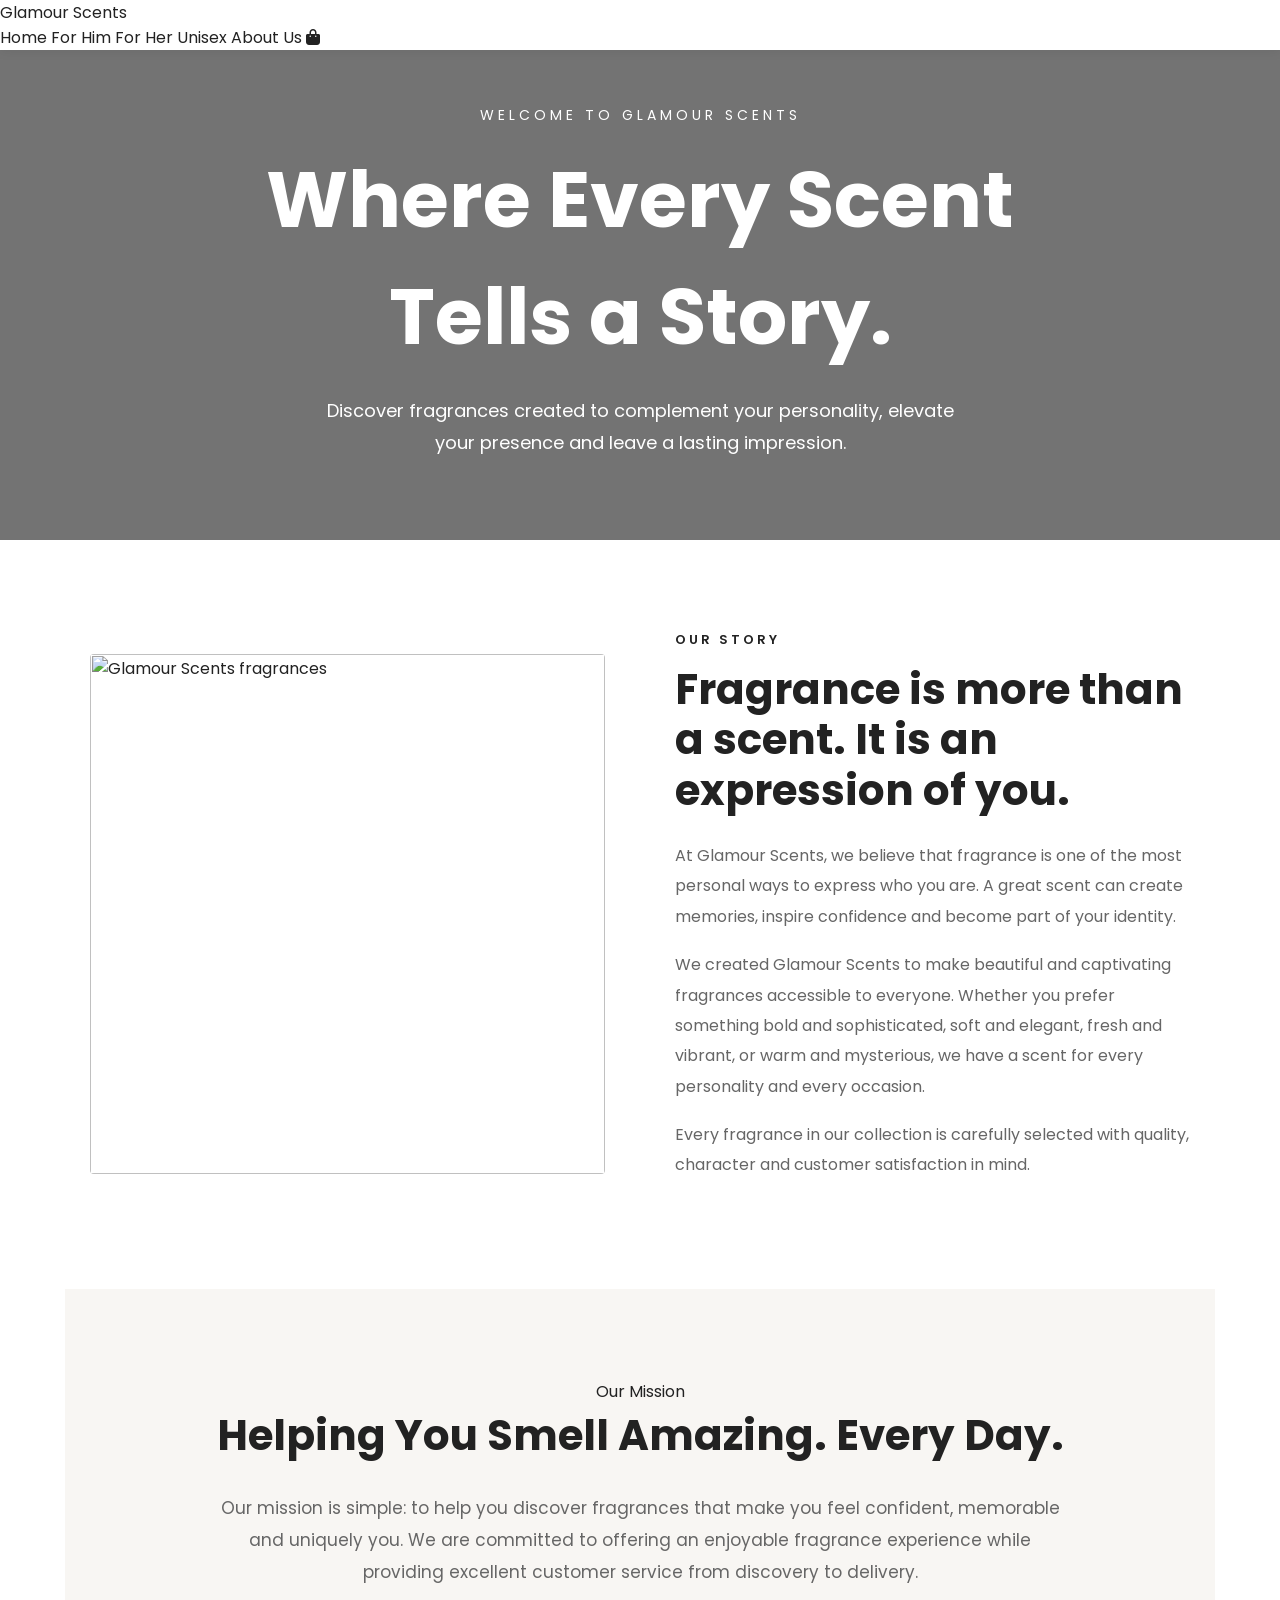
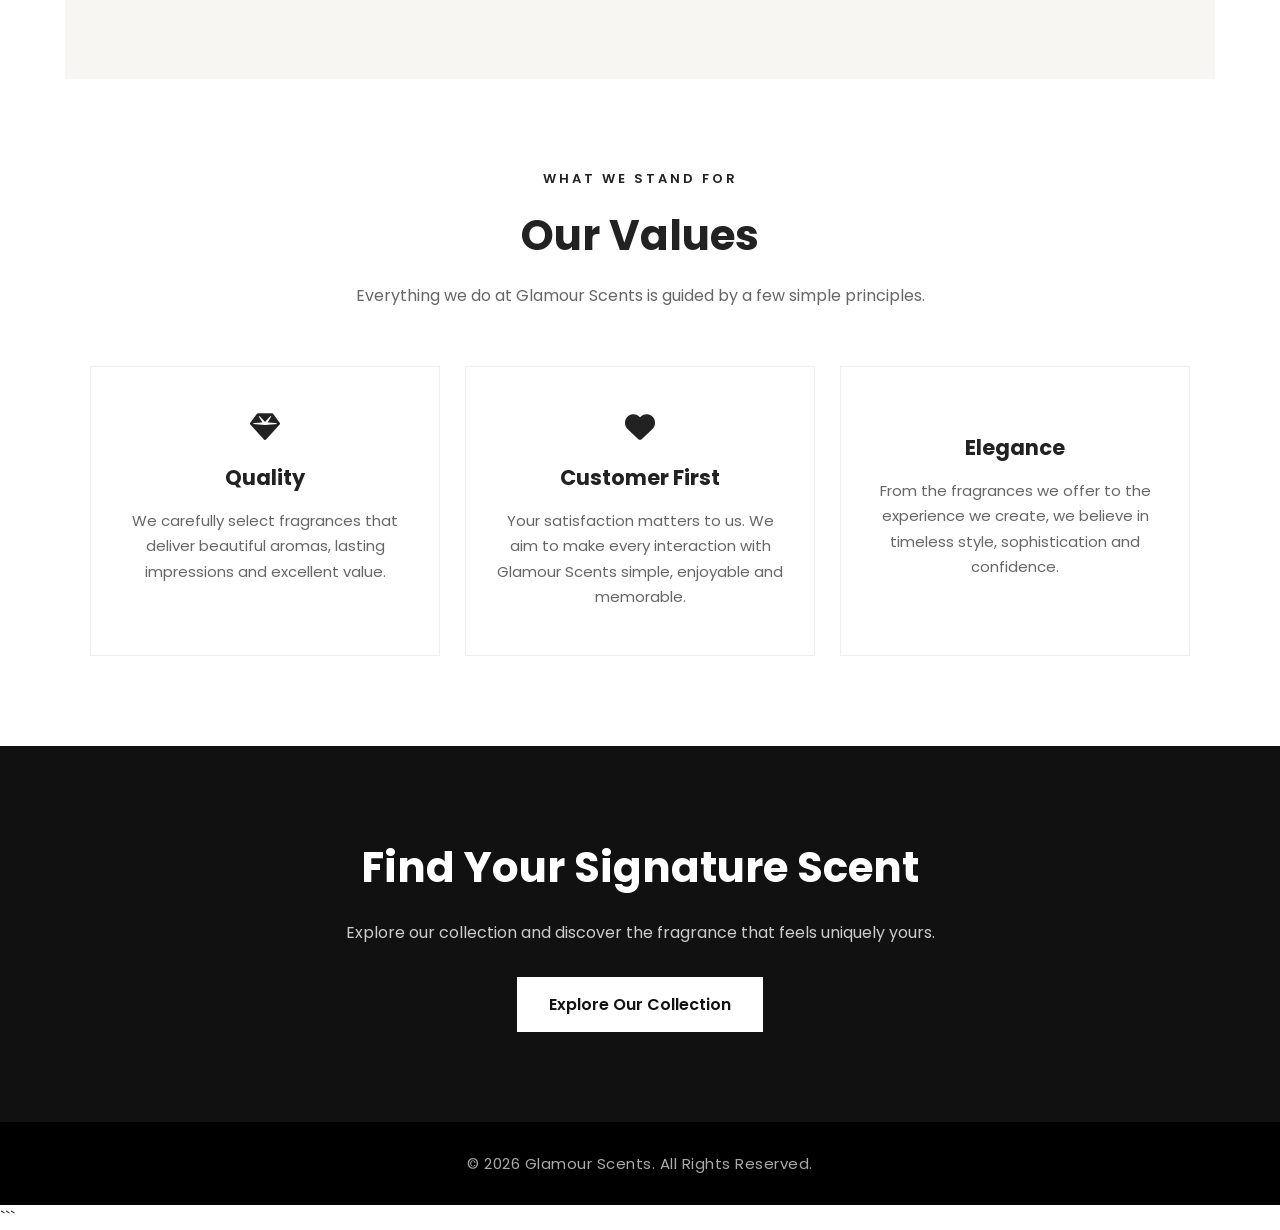
==== about.html @ bcd6d58b "about" ====
```html
<!DOCTYPE html>
<html lang="en">
<head>
    <meta charset="UTF-8">
    <meta name="viewport" content="width=device-width, initial-scale=1.0">

    <title>About Us | Glamour Scents</title>

    <meta name="description"
          content="Discover Glamour Scents — your destination for exquisite fragrances crafted to express confidence, elegance and individuality.">

    <link rel="stylesheet" href="css/style.css">

    <!-- Font Awesome -->
    <link rel="stylesheet"
          href="https://cdnjs.cloudflare.com/ajax/libs/font-awesome/6.5.2/css/all.min.css">

    <style>
        /* ==============================
           ABOUT PAGE
        ============================== */

        .about-page {
            background: #fff;
            color: #222;
        }

        /* Hero */
        .about-hero {
            min-height: 55vh;
            display: flex;
            align-items: center;
            justify-content: center;
            text-align: center;
            padding: 80px 20px;
            background:
                linear-gradient(rgba(0,0,0,.55), rgba(0,0,0,.55)),
                url("images/about-hero.jpg") center/cover no-repeat;
        }

        .about-hero-content {
            max-width: 800px;
            color: #fff;
        }

        .about-hero-content span {
            display: block;
            font-size: 14px;
            letter-spacing: 4px;
            text-transform: uppercase;
            margin-bottom: 15px;
        }

        .about-hero-content h1 {
            font-size: clamp(42px, 7vw, 78px);
            margin: 0 0 20px;
            font-weight: 700;
        }

        .about-hero-content p {
            font-size: 18px;
            line-height: 1.8;
            margin: 0 auto;
            max-width: 650px;
        }

        /* Main content */
        .about-section {
            max-width: 1150px;
            margin: auto;
            padding: 90px 25px;
        }

        .about-grid {
            display: grid;
            grid-template-columns: 1fr 1fr;
            gap: 70px;
            align-items: center;
        }

        .about-image img {
            width: 100%;
            height: 520px;
            object-fit: cover;
            border-radius: 4px;
            display: block;
        }

        .about-content .small-title {
            display: block;
            font-size: 13px;
            letter-spacing: 3px;
            text-transform: uppercase;
            margin-bottom: 15px;
            font-weight: 600;
        }

        .about-content h2 {
            font-size: 42px;
            line-height: 1.2;
            margin: 0 0 25px;
        }

        .about-content p {
            font-size: 16px;
            line-height: 1.9;
            color: #666;
            margin-bottom: 18px;
        }

        /* Mission */
        .mission-section {
            background: #f8f6f3;
            text-align: center;
        }

        .mission-inner {
            max-width: 850px;
            margin: auto;
        }

        .mission-inner h2 {
            font-size: 42px;
            margin-bottom: 25px;
        }

        .mission-inner p {
            color: #666;
            font-size: 17px;
            line-height: 1.9;
        }

        /* Values */
        .values-section {
            padding: 90px 25px;
            max-width: 1150px;
            margin: auto;
        }

        .section-heading {
            text-align: center;
            max-width: 700px;
            margin: 0 auto 55px;
        }

        .section-heading span {
            font-size: 13px;
            letter-spacing: 3px;
            text-transform: uppercase;
            font-weight: 600;
        }

        .section-heading h2 {
            font-size: 42px;
            margin: 15px 0;
        }

        .section-heading p {
            color: #666;
            line-height: 1.8;
        }

        .values-grid {
            display: grid;
            grid-template-columns: repeat(3, 1fr);
            gap: 25px;
        }

        .value-card {
            text-align: center;
            padding: 45px 25px;
            border: 1px solid #eee;
            transition: .3s ease;
            background: #fff;
        }

        .value-card:hover {
            transform: translateY(-7px);
            box-shadow: 0 15px 40px rgba(0,0,0,.08);
        }

        .value-card i {
            font-size: 30px;
            margin-bottom: 20px;
        }

        .value-card h3 {
            font-size: 21px;
            margin-bottom: 15px;
        }

        .value-card p {
            color: #666;
            line-height: 1.7;
            font-size: 15px;
        }

        /* CTA */
        .about-cta {
            background: #111;
            color: #fff;
            text-align: center;
            padding: 90px 25px;
        }

        .about-cta h2 {
            font-size: 42px;
            margin-bottom: 20px;
        }

        .about-cta p {
            max-width: 650px;
            margin: 0 auto 30px;
            line-height: 1.8;
            color: #ccc;
        }

        .about-btn {
            display: inline-block;
            padding: 15px 32px;
            background: #fff;
            color: #111;
            text-decoration: none;
            font-weight: 600;
            transition: .3s ease;
        }

        .about-btn:hover {
            background: #ddd;
        }

        /* Responsive */
        @media (max-width: 800px) {

            .about-grid {
                grid-template-columns: 1fr;
                gap: 40px;
            }

            .about-image img {
                height: 400px;
            }

            .values-grid {
                grid-template-columns: 1fr;
            }

            .about-content h2,
            .mission-inner h2,
            .section-heading h2,
            .about-cta h2 {
                font-size: 32px;
            }

            .about-section,
            .values-section {
                padding: 65px 20px;
            }

            .about-hero {
                min-height: 50vh;
            }
        }
    </style>
</head>

<body class="about-page">

    <!-- ==============================
         HEADER
    ============================== -->

    <header class="header">

        <!-- Use your existing website header here -->

        <div class="logo">
            <a href="index.html">Glamour Scents</a>
        </div>

        <nav class="navbar">
            <a href="index.html">Home</a>
            <a href="products.html?category=men">For Him</a>
            <a href="products.html?category=women">For Her</a>
            <a href="products.html?category=unisex">Unisex</a>
            <a href="about.html" class="active">About Us</a>
            <a href="cart.html">
                <i class="fa-solid fa-bag-shopping"></i>
            </a>
        </nav>

    </header>


    <!-- ==============================
         HERO
    ============================== -->

    <section class="about-hero">

        <div class="about-hero-content">

            <span>Welcome to Glamour Scents</span>

            <h1>Where Every Scent Tells a Story.</h1>

            <p>
                Discover fragrances created to complement your personality,
                elevate your presence and leave a lasting impression.
            </p>

        </div>

    </section>


    <!-- ==============================
         OUR STORY
    ============================== -->

    <section class="about-section">

        <div class="about-grid">

            <div class="about-image">
                <img src="images/about.jpg"
                     alt="Glamour Scents fragrances">
            </div>

            <div class="about-content">

                <span class="small-title">Our Story</span>

                <h2>
                    Fragrance is more than a scent.
                    It is an expression of you.
                </h2>

                <p>
                    At Glamour Scents, we believe that fragrance is one of
                    the most personal ways to express who you are.
                    A great scent can create memories, inspire confidence
                    and become part of your identity.
                </p>

                <p>
                    We created Glamour Scents to make beautiful and
                    captivating fragrances accessible to everyone.
                    Whether you prefer something bold and sophisticated,
                    soft and elegant, fresh and vibrant, or warm and
                    mysterious, we have a scent for every personality
                    and every occasion.
                </p>

                <p>
                    Every fragrance in our collection is carefully selected
                    with quality, character and customer satisfaction in mind.
                </p>

            </div>

        </div>

    </section>


    <!-- ==============================
         MISSION
    ============================== -->

    <section class="about-section mission-section">

        <div class="mission-inner">

            <span class="small-title">Our Mission</span>

            <h2>Helping You Smell Amazing. Every Day.</h2>

            <p>
                Our mission is simple: to help you discover fragrances
                that make you feel confident, memorable and uniquely you.
                We are committed to offering an enjoyable fragrance
                experience while providing excellent customer service
                from discovery to delivery.
            </p>

        </div>

    </section>


    <!-- ==============================
         OUR VALUES
    ============================== -->

    <section class="values-section">

        <div class="section-heading">

            <span>What We Stand For</span>

            <h2>Our Values</h2>

            <p>
                Everything we do at Glamour Scents is guided by a few
                simple principles.
            </p>

        </div>


        <div class="values-grid">

            <div class="value-card">

                <i class="fa-solid fa-gem"></i>

                <h3>Quality</h3>

                <p>
                    We carefully select fragrances that deliver
                    beautiful aromas, lasting impressions and
                    excellent value.
                </p>

            </div>


            <div class="value-card">

                <i class="fa-solid fa-heart"></i>

                <h3>Customer First</h3>

                <p>
                    Your satisfaction matters to us. We aim to make
                    every interaction with Glamour Scents simple,
                    enjoyable and memorable.
                </p>

            </div>


            <div class="value-card">

                <i class="fa-solid fa-sparkles"></i>

                <h3>Elegance</h3>

                <p>
                    From the fragrances we offer to the experience
                    we create, we believe in timeless style,
                    sophistication and confidence.
                </p>

            </div>

        </div>

    </section>


    <!-- ==============================
         CALL TO ACTION
    ============================== -->

    <section class="about-cta">

        <h2>Find Your Signature Scent</h2>

        <p>
            Explore our collection and discover the fragrance
            that feels uniquely yours.
        </p>

        <a href="products.html" class="about-btn">
            Explore Our Collection
        </a>

    </section>


    <!-- ==============================
         FOOTER
    ============================== -->

    <footer class="footer">

        <p>
            &copy; 2026 Glamour Scents. All Rights Reserved.
        </p>

    </footer>


</body>
</html>
```
---- css/style.css ----
/*=========================================
GLAMOUR SCENTS
STYLE.CSS (PART 2A)
==========================================*/

/* Google Fonts */
@import url('https://fonts.googleapis.com/css2?family=Cormorant+Garamond:wght@400;500;600;700&family=Poppins:wght@300;400;500;600&display=swap');

/*=========================
RESET
=========================*/

*{
    margin:0;
    padding:0;
    box-sizing:border-box;
}

html{
    scroll-behavior:smooth;
}

body{
    font-family:'Poppins',sans-serif;
    background:#ffffff;
    color:#e9d840;
    overflow-x:hidden;
}

img{
    width:100%;
    display:block;
}

a{
    text-decoration:none;
    color:inherit;
}

ul{
    list-style:none;
}

/*=========================
VARIABLES
=========================*/

:root{

    --gold:#c8a046;
    --dark:#111111;
    --light:#ffffff;
    --gray:#f7f7f7;
    --text:#363636;

    --shadow:0 10px 35px rgba(0,0,0,.12);

    --radius:16px;

    --transition:.35s ease;

}

/*=========================
HEADER
=========================*/

header{

    position:fixed;

    top:0;
    left:0;
    width:100%;

    z-index:999;

    background:white;

    box-shadow:0 3px 10px rgba(0,0,0,.05);

}

.logo-area{

    max-width:1200px;

    margin:auto;

    height:75px;

    display:flex;

    align-items:center;

    justify-content:space-between;

    padding:0 25px;

}

h2 a {
  text-decoration: none;
  color: inherit;
}

/*=========================
LOGO
=========================*/

.logo-area h2{

    font-family:'Cormorant Garamond',serif;

    font-size:34px;

    letter-spacing:1px;

}

.black{

    color:#111;

}

.gold{

    color:var(--gold);

}

/*=========================
MENU BUTTON
=========================*/

.menu-btn{

    font-size:28px;

    cursor:pointer;

    transition:.3s;

}

.menu-btn:hover{

    color:var(--gold);

    transform:rotate(90deg);

}

/*=========================
CART ICON
=========================*/

.cart{

    position:relative;

    font-size:25px;

    color:#111;

    transition:.3s;

}

.cart:hover{

    color:var(--gold);

}

#cartCount{

    position:absolute;

    top:-8px;

    right:-10px;

    width:22px;

    height:22px;

    background:crimson;

    color:white;

    border-radius:50%;

    display:flex;

    align-items:center;

    justify-content:center;

    font-size:11px;

    font-weight:600;

}

/*=========================
SIDEBAR
=========================*/

.sidebar{

    position:fixed;

    left:-300px;

    top:0;

    width:280px;

    height:100vh;

    background:#111;

    color:white;

    transition:.4s;

    z-index:1200;

    padding:30px;

    overflow-y:auto;

}

.sidebar.active{

    left:0;

}

/*=========================
CLOSE BUTTON
=========================*/

.close{

    text-align:right;

    margin-bottom:40px;

}

.close i{

    font-size:28px;

    cursor:pointer;

    transition:.3s;

}

.close i:hover{

    color:var(--gold);

}

/*=========================
MENU LINKS
=========================*/

.sidebar ul li{

    margin-bottom:18px;

}

.sidebar ul li a{

    display:block;

    padding:14px 0;

    border-bottom:1px solid rgba(255,255,255,.1);

    font-size:18px;

    transition:.3s;

}

.sidebar ul li a:hover{

    color:var(--gold);

    padding-left:10px;

}

/*=========================
OVERLAY
=========================*/

.overlay{

    position:fixed;

    inset:0;

    background:rgba(0,0,0,.5);

    visibility:hidden;

    opacity:0;

    transition:.3s;

    z-index:1100;

}

.overlay.active{

    visibility:visible;

    opacity:1;

}

/*=========================
HERO
=========================*/

.hero {
    margin-top: 75px;
    min-height: 90vh;

    /* Updated line below: */
    background: 
        linear-gradient(rgba(0, 0, 0, 0.55), rgba(0, 0, 0, 0.55)),
        url("../images/hero-bg.jpeg");

    background-size: cover;
    background-position: center;
    display: flex;
    align-items: center;
    justify-content: center;
    text-align: center;
    padding: 40px;
}

.tag{

    color:var(--gold);

    letter-spacing:5px;

    text-transform:uppercase;

    font-size:13px;

    margin-bottom:18px;

}

.hero h1{

    font-family:'Cormorant Garamond',serif;

    font-size:72px;

    line-height:1.05;

    margin-bottom:25px;

}

.hero p{

    font-size:18px;

    color:#eeeeee;

    line-height:1.8;

    margin-bottom:40px;

}

/*=========================
BUTTONS
=========================*/

.hero-buttons{

    display:flex;

    justify-content:center;

    gap:20px;

    flex-wrap:wrap;

}

.btn{

    display:inline-block;

    padding:15px 38px;

    border-radius:50px;

    background:var(--gold);

    color:white;

    font-weight:600;

    transition:var(--transition);

}

.btn:hover{

    transform:translateY(-4px);

    box-shadow:var(--shadow);

}

.outline{

    background:transparent;

    border:2px solid white;

}

.outline:hover{

    background:white;

    color:#111;

}

/*=========================
SECTION TITLE
=========================*/

.title{

    text-align:center;

    margin-bottom:60px;

}

.title h2{

    font-family:'Cormorant Garamond',serif;

    font-size:50px;

    margin-bottom:10px;

}

.title p{

    color:var(--text);

    font-size:16px;

}

/*=========================
ANIMATIONS
=========================*/

@keyframes fadeUp{

    from{

        opacity:0;

        transform:translateY(40px);

    }

    to{

        opacity:1;

        transform:translateY(0);

    }

}

/*=========================
TABLET
=========================*/

@media(max-width:992px){

.hero h1{

font-size:56px;

}

.title h2{

font-size:40px;

}

}

/*=========================
MOBILE
=========================*/

@media(max-width:768px){

.logo-area{

padding:0 18px;

}

.logo-area h2{

font-size:28px;

}

.hero{

padding:20px;

}

.hero h1{

font-size:42px;

}

.hero p{

font-size:16px;

}

.hero-buttons{

flex-direction:column;

align-items:center;

}

.btn{

width:220px;

text-align:center;

}

.sidebar{

width:250px;

}

}
/*=========================================
GLAMOUR SCENTS
STYLE.CSS (PART 2B)
==========================================*/

/*=========================
COLLECTIONS
=========================*/

.collections{

    padding:90px 8%;
    background:#fff;

}

.collection-grid{

    display:grid;

    grid-template-columns:repeat(auto-fit,minmax(320px,1fr));

    gap:30px;

}

.collection{

    position:relative;

    height:450px;

    border-radius:20px;

    overflow:hidden;

    box-shadow:var(--shadow);

    transition:var(--transition);

}

.collection:hover{

    transform:translateY(-10px);

}

.collection img{

    width:100%;
    height:100%;
    object-fit:cover;

    transition:.8s;

}

.collection:hover img{

    transform:scale(1.1);

}

.collection::after{

    content:"";

    position:absolute;

    inset:0;

    background:linear-gradient(
        to top,
        rgba(0,0,0,.85),
        rgba(0,0,0,.25),
        transparent
    );

}

.collection .text{

    position:absolute;

    bottom:30px;

    left:30px;

    z-index:10;

    color:white;

}

.collection h3{

    font-family:'Cormorant Garamond',serif;

    font-size:36px;

    margin-bottom:8px;

}

.collection p{

    color:#eee;

    font-size:15px;

}

/*=========================
FEATURES
=========================*/

.features{

    padding:90px 8%;

    background:#fafafa;

    display:grid;

    grid-template-columns:repeat(auto-fit,minmax(250px,1fr));

    gap:30px;

}

.feature{

    background:white;

    border-radius:18px;

    padding:40px 30px;

    text-align:center;

    box-shadow:0 5px 20px rgba(0,0,0,.05);

    transition:var(--transition);

}

.feature:hover{

    transform:translateY(-8px);

    box-shadow:var(--shadow);

}

.feature i{

    font-size:48px;

    color:var(--gold);

    margin-bottom:20px;

}

.feature h3{

    font-family:'Cormorant Garamond',serif;

    font-size:28px;

    margin-bottom:12px;

}

.feature p{

    color:var(--text);

    line-height:1.7;

}

/*=========================
NEWSLETTER
=========================*/

.newsletter{

    padding:100px 8%;

    background:#111;

    color:white;

    text-align:center;

}

.newsletter h2{

    font-family:'Cormorant Garamond',serif;

    font-size:52px;

    margin-bottom:15px;

}

.newsletter p{

    color:#ccc;

    max-width:650px;

    margin:0 auto 40px;

    line-height:1.8;

}

.newsletter-form{

    max-width:700px;

    margin:auto;

    display:flex;

    gap:15px;

    flex-wrap:wrap;

    justify-content:center;

}

.newsletter-form input{

    flex:1;

    min-width:260px;

    padding:18px 20px;

    border:none;

    border-radius:50px;

    font-size:16px;

    outline:none;

}

.newsletter-form button{

    padding:18px 35px;

    border:none;

    border-radius:50px;

    background:var(--gold);

    color:white;

    font-weight:600;

    cursor:pointer;

    transition:var(--transition);

}

.newsletter-form button:hover{

    background:#b88e32;

    transform:translateY(-3px);

}

/*=========================
FOOTER
=========================*/

footer{

    background:#000;

    color:#aaa;

    text-align:center;

    padding:30px 20px;

    font-size:15px;

}

footer p{

    letter-spacing:.5px;

}

/*=========================
SCROLLBAR
=========================*/

::-webkit-scrollbar{

    width:10px;

}

::-webkit-scrollbar-track{

    background:#f5f5f5;

}

::-webkit-scrollbar-thumb{

    background:var(--gold);

    border-radius:20px;

}

::-webkit-scrollbar-thumb:hover{

    background:#b88e32;

}

/*=========================
UTILITY CLASSES
=========================*/

.text-center{

    text-align:center;

}

.mt-1{margin-top:10px;}
.mt-2{margin-top:20px;}
.mt-3{margin-top:30px;}
.mt-4{margin-top:40px;}
.mt-5{margin-top:50px;}

.mb-1{margin-bottom:10px;}
.mb-2{margin-bottom:20px;}
.mb-3{margin-bottom:30px;}
.mb-4{margin-bottom:40px;}
.mb-5{margin-bottom:50px;}

.gold-text{

    color:var(--gold);

}

.bg-light{

    background:#fafafa;

}

/*=========================
HOVER ANIMATIONS
=========================*/

.collection,
.feature,
.btn,
.newsletter-form button,
.cart,
.menu-btn{

    transition:all .35s ease;

}

/*=========================
RESPONSIVE
=========================*/

@media(max-width:992px){

.collection{

    height:380px;

}

.collection h3{

    font-size:30px;

}

.newsletter h2{

    font-size:42px;

}

}

@media(max-width:768px){

.collections{

    padding:70px 20px;

}

.features{

    padding:70px 20px;

}

.newsletter{

    padding:80px 20px;

}

.newsletter-form{

    flex-direction:column;

}

.newsletter-form input{

    width:100%;

}

.newsletter-form button{

    width:100%;

}

.collection{

    height:350px;

}

.collection .text{

    left:20px;

    bottom:20px;

}

.collection h3{

    font-size:28px;

}

.feature{

    padding:35px 25px;

}

.feature h3{

    font-size:24px;

}

.newsletter h2{

    font-size:36px;

}

}

@media(max-width:480px){

.title h2{

    font-size:34px;

}

.collection{

    height:300px;

}

.collection h3{

    font-size:24px;

}

.feature i{

    font-size:38px;

}

.newsletter h2{

    font-size:30px;

}

footer{

    font-size:13px;

}

}
/*==========================
PRODUCT PAGE
===========================*/

.page-banner{

    margin-top:75px;

    background:#111;

    color:white;

    padding:80px 20px;

    text-align:center;

}

.banner-content h1{

    font-family:'Cormorant Garamond',serif;

    font-size:55px;

}

.banner-content p{

    color:#ddd;

    margin-top:10px;

}

.product-page{

    padding:80px 8%;

}

.product-container{

    display:grid;

    grid-template-columns:1fr 1fr;

    gap:60px;

    align-items:center;

}

.product-image{

    text-align:center;

}

.product-image img{

    max-width:420px;

    width:100%;

}

.product-details h2{

    font-size:40px;

    font-family:'Cormorant Garamond',serif;

}

.category-name{

    color:#777;

    margin:15px 0;

}

.rating{

    color:gold;

    margin-bottom:25px;

    font-size:22px;

}

.price-box{

    margin:25px 0;

}

.price-box h3{

    font-size:30px;

    color:#111;

}

.form-group{

    margin:20px 0;

}

.form-group label{

    display:block;

    font-weight:600;

    margin-bottom:10px;

}

.form-group select{

    width:100%;

    padding:15px;

    border:1px solid #ddd;

    border-radius:10px;

    font-size:16px;

}

.quantity-box{

    margin-top:25px;

}

.quantity-controls{

    display:flex;

    align-items:center;

    gap:15px;

}

.quantity-controls button{

    width:45px;

    height:45px;

    font-size:20px;

    cursor:pointer;

    background:var(--gold);

    color:white;

    border:none;

    border-radius:8px;

}

.quantity-controls input{

    width:70px;

    text-align:center;

    font-size:18px;

    padding:10px;

}

.add-cart{

    width:100%;

    margin-top:30px;

}

.product-description{

    margin-top:40px;

    line-height:1.8;

}

.related-products{

    padding:80px 8%;

    background:#fafafa;

}

.related-grid{

    display:grid;

    grid-template-columns:repeat(auto-fit,minmax(180px,1fr));

    gap:25px;

}

.size-card{

    background:white;

    border-radius:15px;

    padding:20px;

    text-align:center;

    cursor:pointer;

    transition:.3s;

    box-shadow:0 5px 15px rgba(0,0,0,.08);

}

.size-card:hover{

    transform:translateY(-8px);

}

.size-card img{

    height:160px;

    object-fit:contain;

    margin-bottom:15px;

}

.size-card h3{

    margin-bottom:8px;

}

@media(max-width:900px){

.product-container{

grid-template-columns:1fr;

}

.product-details{

text-align:center;

}

}
/*==========================
CART PAGE
==========================*/

.cart-page{

padding:80px 8%;

display:grid;

grid-template-columns:2fr 1fr;

gap:40px;

}

.cart-item{

display:grid;

grid-template-columns:120px 1fr 150px 120px 60px;

gap:20px;

align-items:center;

background:white;

padding:20px;

margin-bottom:20px;

border-radius:15px;

box-shadow:0 5px 15px rgba(0,0,0,.08);

}

.cart-item img{

width:90px;

height:150px;

object-fit:contain;

}

.cart-info h3{

font-size:22px;

margin-bottom:10px;

}

.cart-qty{

display:flex;

align-items:center;

gap:15px;

}

.cart-qty button{

width:35px;

height:35px;

border:none;

background:var(--gold);

color:white;

cursor:pointer;

border-radius:6px;

}

.cart-price{

font-weight:bold;

font-size:22px;

}

.remove-btn{

background:red;

border:none;

color:white;

width:45px;

height:45px;

border-radius:8px;

cursor:pointer;

}

.cart-summary{

background:#fafafa;

padding:30px;

border-radius:15px;

height:fit-content;

box-shadow:0 5px 15px rgba(0,0,0,.08);

}

.cart-summary h2{

margin-bottom:25px;

font-family:'Cormorant Garamond',serif;

font-size:35px;

}

.cart-summary h3{

margin-bottom:30px;

font-size:28px;

}

.cart-summary .btn{

width:100%;

}

.empty-cart{

text-align:center;

padding:80px 20px;

}

.empty-cart h2{

font-size:40px;

margin-bottom:15px;

font-family:'Cormorant Garamond',serif;

}

@media(max-width:900px){

.cart-page{

grid-template-columns:1fr;

}

.cart-item{

grid-template-columns:1fr;

text-align:center;

}

.cart-item img{

margin:auto;

}

.cart-qty{

justify-content:center;

}

}
.whatsapp{

position:fixed;

bottom:25px;

right:25px;

width:65px;

height:65px;

background:#25D366;

border-radius:50%;

display:flex;

justify-content:center;

align-items:center;

font-size:32px;

color:white;

box-shadow:0 10px 25px rgba(0,0,0,.25);

z-index:9999;

transition:.3s;

}

.whatsapp:hover{

transform:scale(1.12);

}
.checkout{

max-width:700px;

margin:100px auto;

padding:30px;

background:white;

border-radius:15px;

box-shadow:0 10px 30px rgba(0,0,0,.1);

}

.checkout h2{

text-align:center;

margin-bottom:30px;

}

.checkout-form{

display:flex;

flex-direction:column;

gap:20px;

}

.checkout input,
.checkout textarea{

padding:15px;

border:1px solid #ddd;

border-radius:8px;

font-size:16px;

}

.checkout button{

padding:16px;

background:#25D366;

border:none;

color:white;

font-size:18px;

border-radius:8px;

cursor:pointer;

}
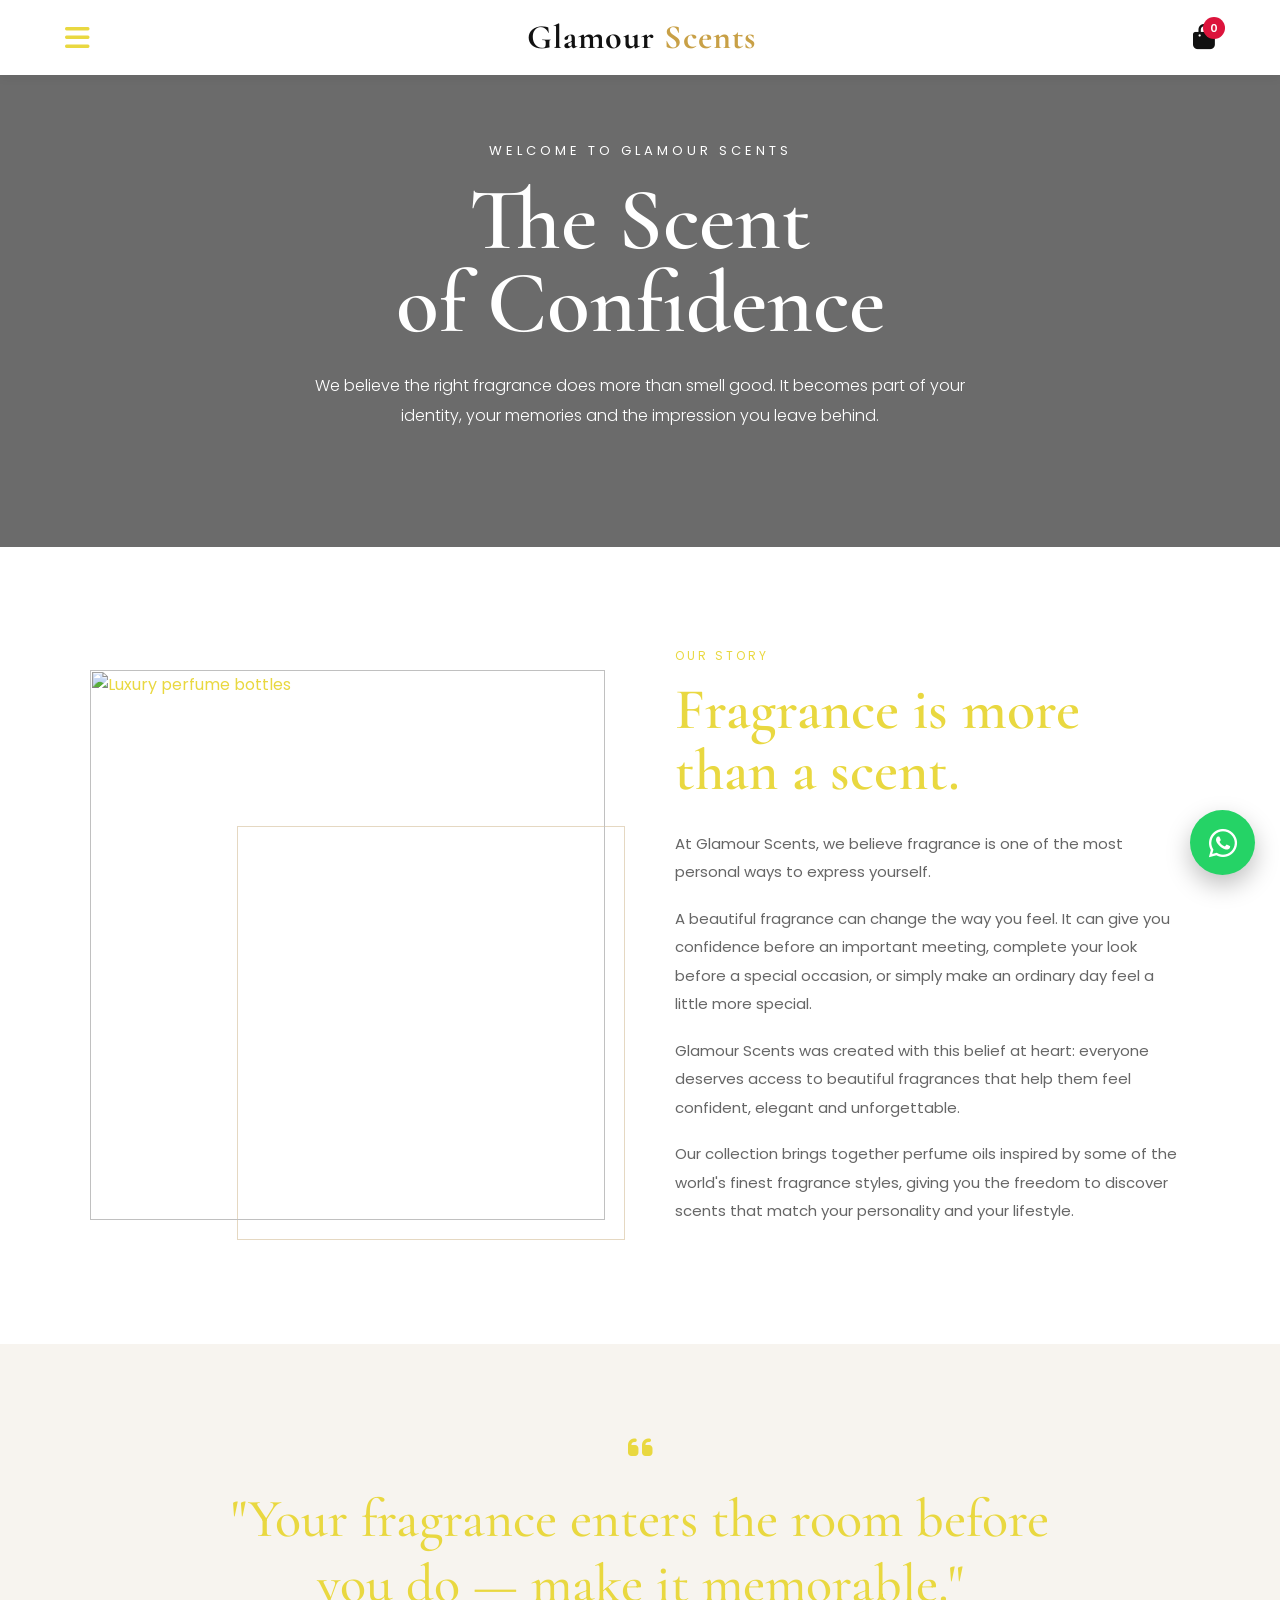
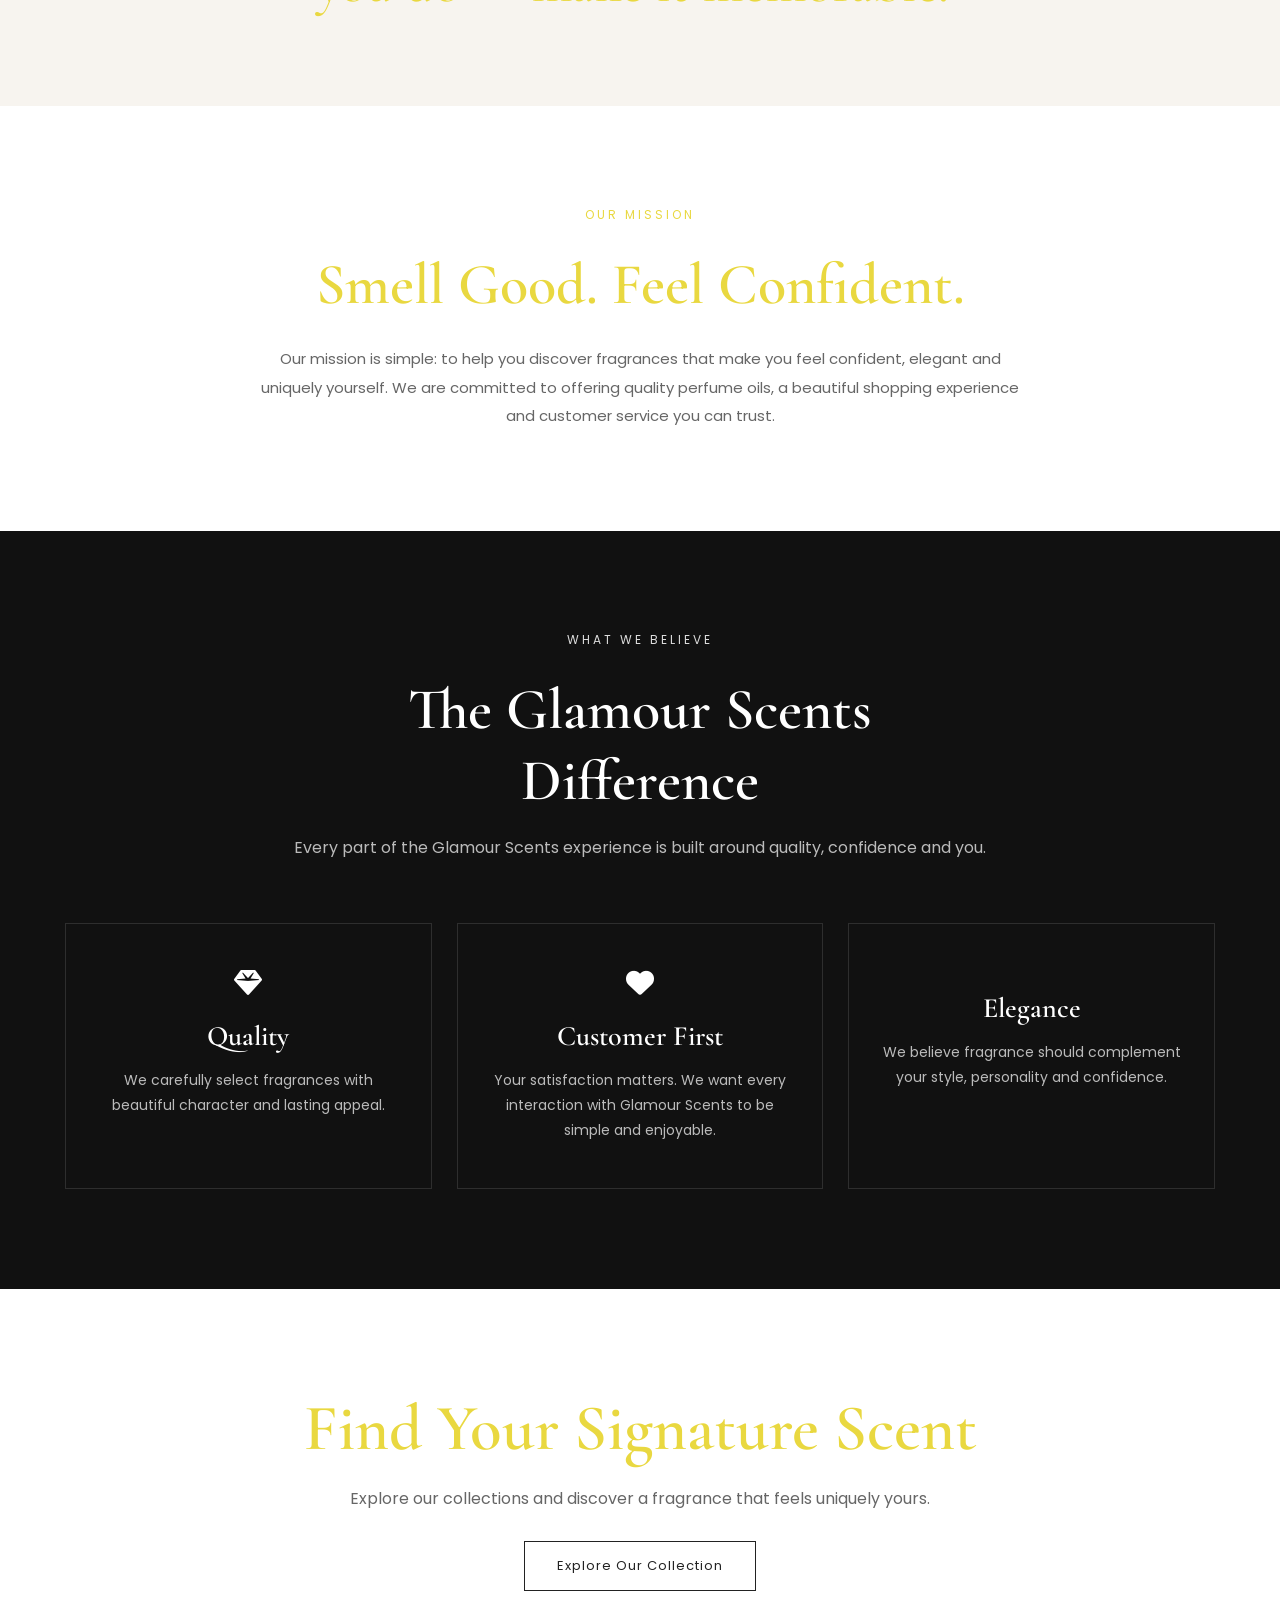
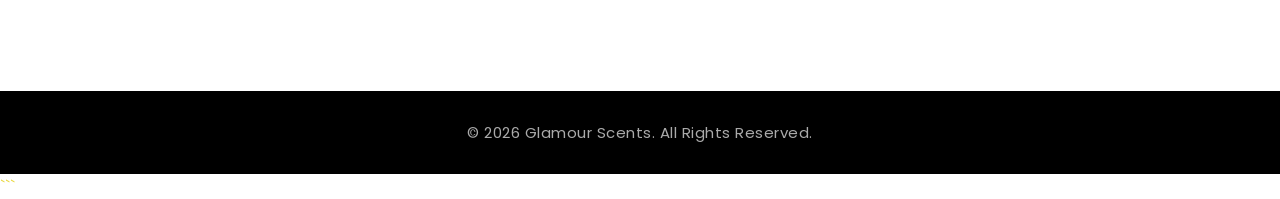
==== commit 197e2e2e: "push" ====
--- a/about.html
+++ b/about.html
@@ -2,497 +2,713 @@
 <!DOCTYPE html>
 <html lang="en">
 <head>
-    <meta charset="UTF-8">
-    <meta name="viewport" content="width=device-width, initial-scale=1.0">
-
-    <title>About Us | Glamour Scents</title>
-
-    <meta name="description"
-          content="Discover Glamour Scents — your destination for exquisite fragrances crafted to express confidence, elegance and individuality.">
-
-    <link rel="stylesheet" href="css/style.css">
-
-    <!-- Font Awesome -->
-    <link rel="stylesheet"
-          href="https://cdnjs.cloudflare.com/ajax/libs/font-awesome/6.5.2/css/all.min.css">
-
-    <style>
-        /* ==============================
-           ABOUT PAGE
-        ============================== */
-
-        .about-page {
-            background: #fff;
-            color: #222;
-        }
-
-        /* Hero */
-        .about-hero {
-            min-height: 55vh;
-            display: flex;
-            align-items: center;
-            justify-content: center;
-            text-align: center;
-            padding: 80px 20px;
-            background:
-                linear-gradient(rgba(0,0,0,.55), rgba(0,0,0,.55)),
-                url("images/about-hero.jpg") center/cover no-repeat;
-        }
-
-        .about-hero-content {
-            max-width: 800px;
-            color: #fff;
-        }
-
-        .about-hero-content span {
-            display: block;
-            font-size: 14px;
-            letter-spacing: 4px;
-            text-transform: uppercase;
-            margin-bottom: 15px;
-        }
-
-        .about-hero-content h1 {
-            font-size: clamp(42px, 7vw, 78px);
-            margin: 0 0 20px;
-            font-weight: 700;
-        }
-
-        .about-hero-content p {
-            font-size: 18px;
-            line-height: 1.8;
-            margin: 0 auto;
-            max-width: 650px;
-        }
-
-        /* Main content */
-        .about-section {
-            max-width: 1150px;
-            margin: auto;
-            padding: 90px 25px;
-        }
-
-        .about-grid {
-            display: grid;
-            grid-template-columns: 1fr 1fr;
-            gap: 70px;
-            align-items: center;
-        }
-
-        .about-image img {
-            width: 100%;
-            height: 520px;
-            object-fit: cover;
-            border-radius: 4px;
-            display: block;
-        }
-
-        .about-content .small-title {
-            display: block;
-            font-size: 13px;
-            letter-spacing: 3px;
-            text-transform: uppercase;
-            margin-bottom: 15px;
-            font-weight: 600;
-        }
-
-        .about-content h2 {
-            font-size: 42px;
-            line-height: 1.2;
-            margin: 0 0 25px;
-        }
-
-        .about-content p {
-            font-size: 16px;
-            line-height: 1.9;
-            color: #666;
-            margin-bottom: 18px;
-        }
-
-        /* Mission */
-        .mission-section {
-            background: #f8f6f3;
-            text-align: center;
-        }
-
-        .mission-inner {
-            max-width: 850px;
-            margin: auto;
-        }
-
-        .mission-inner h2 {
-            font-size: 42px;
-            margin-bottom: 25px;
-        }
-
-        .mission-inner p {
-            color: #666;
-            font-size: 17px;
-            line-height: 1.9;
-        }
-
-        /* Values */
-        .values-section {
-            padding: 90px 25px;
-            max-width: 1150px;
-            margin: auto;
-        }
-
-        .section-heading {
-            text-align: center;
-            max-width: 700px;
-            margin: 0 auto 55px;
-        }
-
-        .section-heading span {
-            font-size: 13px;
-            letter-spacing: 3px;
-            text-transform: uppercase;
-            font-weight: 600;
-        }
-
-        .section-heading h2 {
-            font-size: 42px;
-            margin: 15px 0;
-        }
-
-        .section-heading p {
-            color: #666;
-            line-height: 1.8;
-        }
-
-        .values-grid {
-            display: grid;
-            grid-template-columns: repeat(3, 1fr);
-            gap: 25px;
-        }
-
-        .value-card {
-            text-align: center;
-            padding: 45px 25px;
-            border: 1px solid #eee;
-            transition: .3s ease;
-            background: #fff;
-        }
-
-        .value-card:hover {
-            transform: translateY(-7px);
-            box-shadow: 0 15px 40px rgba(0,0,0,.08);
-        }
-
-        .value-card i {
-            font-size: 30px;
-            margin-bottom: 20px;
-        }
-
-        .value-card h3 {
-            font-size: 21px;
-            margin-bottom: 15px;
-        }
-
-        .value-card p {
-            color: #666;
-            line-height: 1.7;
-            font-size: 15px;
-        }
-
-        /* CTA */
-        .about-cta {
-            background: #111;
-            color: #fff;
-            text-align: center;
-            padding: 90px 25px;
-        }
-
-        .about-cta h2 {
-            font-size: 42px;
-            margin-bottom: 20px;
-        }
-
-        .about-cta p {
-            max-width: 650px;
-            margin: 0 auto 30px;
-            line-height: 1.8;
-            color: #ccc;
-        }
-
-        .about-btn {
-            display: inline-block;
-            padding: 15px 32px;
-            background: #fff;
-            color: #111;
-            text-decoration: none;
-            font-weight: 600;
-            transition: .3s ease;
-        }
-
-        .about-btn:hover {
-            background: #ddd;
-        }
-
-        /* Responsive */
-        @media (max-width: 800px) {
-
-            .about-grid {
-                grid-template-columns: 1fr;
-                gap: 40px;
-            }
-
-            .about-image img {
-                height: 400px;
-            }
-
-            .values-grid {
-                grid-template-columns: 1fr;
-            }
-
-            .about-content h2,
-            .mission-inner h2,
-            .section-heading h2,
-            .about-cta h2 {
-                font-size: 32px;
-            }
-
-            .about-section,
-            .values-section {
-                padding: 65px 20px;
-            }
-
-            .about-hero {
-                min-height: 50vh;
-            }
-        }
-    </style>
+<meta charset="UTF-8">
+<meta name="viewport" content="width=device-width, initial-scale=1.0">
+
+<title>About Us | Glamour Scents</title>
+
+<meta name="description"
+content="Learn more about Glamour Scents, our passion for luxury perfume oils, and our commitment to helping you smell good and feel confident.">
+
+<link rel="stylesheet" href="css/style.css">
+
+<!-- Font Awesome -->
+<link rel="stylesheet"
+href="https://cdnjs.cloudflare.com/ajax/libs/font-awesome/6.6.0/css/all.min.css">
+
+<!-- Google Fonts -->
+<link href="https://fonts.googleapis.com/css2?family=Cormorant+Garamond:wght@400;500;600;700&family=Poppins:wght@300;400;500;600&display=swap"
+rel="stylesheet">
+
+<style>
+
+/* =========================================
+   ABOUT PAGE
+========================================= */
+
+.about-page {
+    overflow-x: hidden;
+}
+
+/* =========================================
+   ABOUT HERO
+========================================= */
+
+.about-hero {
+    min-height: 58vh;
+    position: relative;
+    display: flex;
+    align-items: center;
+    justify-content: center;
+    text-align: center;
+
+    background:
+        linear-gradient(
+            rgba(0,0,0,0.58),
+            rgba(0,0,0,0.58)
+        ),
+        url("https://images.pexels.com/photos/965989/pexels-photo-965989.jpeg")
+        center/cover no-repeat;
+
+    padding: 100px 20px;
+}
+
+.about-hero-content {
+    max-width: 850px;
+    color: #fff;
+}
+
+.about-hero-content .eyebrow {
+    font-family: "Poppins", sans-serif;
+    font-size: 13px;
+    letter-spacing: 4px;
+    text-transform: uppercase;
+    margin-bottom: 18px;
+}
+
+.about-hero-content h1 {
+    font-family: "Cormorant Garamond", serif;
+    font-size: clamp(48px, 8vw, 88px);
+    line-height: 0.95;
+    font-weight: 600;
+    margin: 0 0 25px;
+}
+
+.about-hero-content p {
+    font-family: "Poppins", sans-serif;
+    max-width: 680px;
+    margin: auto;
+    font-size: 16px;
+    line-height: 1.9;
+    font-weight: 300;
+}
+
+/* =========================================
+   STORY SECTION
+========================================= */
+
+.about-story {
+    max-width: 1150px;
+    margin: auto;
+    padding: 100px 25px;
+}
+
+.about-story-grid {
+    display: grid;
+    grid-template-columns: 1fr 1fr;
+    gap: 70px;
+    align-items: center;
+}
+
+.about-story-image {
+    position: relative;
+}
+
+.about-story-image img {
+    width: 100%;
+    height: 550px;
+    object-fit: cover;
+    display: block;
+}
+
+.about-story-image::after {
+    content: "";
+    position: absolute;
+    width: 75%;
+    height: 75%;
+    border: 1px solid rgba(180, 145, 80, 0.35);
+    right: -20px;
+    bottom: -20px;
+    z-index: -1;
+}
+
+.about-label {
+    display: inline-block;
+    font-family: "Poppins", sans-serif;
+    font-size: 12px;
+    letter-spacing: 3px;
+    text-transform: uppercase;
+    margin-bottom: 15px;
+}
+
+.about-story-content h2 {
+    font-family: "Cormorant Garamond", serif;
+    font-size: clamp(38px, 5vw, 58px);
+    line-height: 1.05;
+    font-weight: 600;
+    margin: 0 0 28px;
+}
+
+.about-story-content p {
+    font-family: "Poppins", sans-serif;
+    color: #666;
+    font-size: 15px;
+    line-height: 1.9;
+    margin-bottom: 18px;
+}
+
+/* =========================================
+   QUOTE SECTION
+========================================= */
+
+.about-quote {
+    background: #f7f4ef;
+    text-align: center;
+    padding: 90px 25px;
+}
+
+.about-quote-inner {
+    max-width: 850px;
+    margin: auto;
+}
+
+.about-quote i {
+    font-size: 28px;
+    margin-bottom: 25px;
+}
+
+.about-quote h2 {
+    font-family: "Cormorant Garamond", serif;
+    font-size: clamp(35px, 5vw, 54px);
+    line-height: 1.2;
+    font-weight: 500;
+    margin: 0;
+}
+
+/* =========================================
+   MISSION
+========================================= */
+
+.about-mission {
+    max-width: 1000px;
+    margin: auto;
+    padding: 100px 25px;
+    text-align: center;
+}
+
+.about-mission h2 {
+    font-family: "Cormorant Garamond", serif;
+    font-size: clamp(40px, 5vw, 58px);
+    font-weight: 600;
+    margin: 10px 0 25px;
+}
+
+.about-mission p {
+    max-width: 780px;
+    margin: auto;
+    color: #666;
+    font-family: "Poppins", sans-serif;
+    font-size: 15px;
+    line-height: 1.9;
+}
+
+/* =========================================
+   VALUES
+========================================= */
+
+.about-values {
+    background: #111;
+    color: #fff;
+    padding: 100px 25px;
+}
+
+.about-values-container {
+    max-width: 1150px;
+    margin: auto;
+}
+
+.about-values-heading {
+    text-align: center;
+    max-width: 700px;
+    margin: 0 auto 60px;
+}
+
+.about-values-heading .about-label {
+    color: #ddd;
+}
+
+.about-values-heading h2 {
+    font-family: "Cormorant Garamond", serif;
+    font-size: clamp(40px, 5vw, 58px);
+    font-weight: 600;
+    margin: 10px 0 18px;
+}
+
+.about-values-heading p {
+    color: #bbb;
+    font-family: "Poppins", sans-serif;
+    line-height: 1.8;
+}
+
+.about-values-grid {
+    display: grid;
+    grid-template-columns: repeat(3, 1fr);
+    gap: 25px;
+}
+
+.about-value {
+    text-align: center;
+    padding: 45px 25px;
+    border: 1px solid rgba(255,255,255,0.12);
+    transition: transform 0.3s ease;
+}
+
+.about-value:hover {
+    transform: translateY(-7px);
+}
+
+.about-value i {
+    font-size: 28px;
+    margin-bottom: 22px;
+}
+
+.about-value h3 {
+    font-family: "Cormorant Garamond", serif;
+    font-size: 28px;
+    font-weight: 600;
+    margin-bottom: 15px;
+}
+
+.about-value p {
+    color: #bbb;
+    font-family: "Poppins", sans-serif;
+    font-size: 14px;
+    line-height: 1.8;
+}
+
+/* =========================================
+   CTA
+========================================= */
+
+.about-cta {
+    padding: 100px 25px;
+    text-align: center;
+}
+
+.about-cta h2 {
+    font-family: "Cormorant Garamond", serif;
+    font-size: clamp(42px, 6vw, 65px);
+    font-weight: 600;
+    margin: 0 0 18px;
+}
+
+.about-cta p {
+    color: #666;
+    font-family: "Poppins", sans-serif;
+    margin-bottom: 30px;
+}
+
+.about-cta .about-btn {
+    display: inline-block;
+    padding: 14px 32px;
+    border: 1px solid #222;
+    color: #222;
+    text-decoration: none;
+    font-family: "Poppins", sans-serif;
+    font-size: 13px;
+    letter-spacing: 1px;
+    transition: 0.3s ease;
+}
+
+.about-cta .about-btn:hover {
+    background: #222;
+    color: #fff;
+}
+
+/* =========================================
+   MOBILE
+========================================= */
+
+@media (max-width: 800px) {
+
+    .about-hero {
+        min-height: 52vh;
+        padding: 80px 20px;
+    }
+
+    .about-story {
+        padding: 70px 20px;
+    }
+
+    .about-story-grid {
+        grid-template-columns: 1fr;
+        gap: 50px;
+    }
+
+    .about-story-image img {
+        height: 430px;
+    }
+
+    .about-story-image::after {
+        right: -10px;
+        bottom: -10px;
+    }
+
+    .about-values {
+        padding: 70px 20px;
+    }
+
+    .about-values-grid {
+        grid-template-columns: 1fr;
+    }
+
+    .about-mission,
+    .about-cta {
+        padding: 70px 20px;
+    }
+}
+
+</style>
 </head>
 
+
 <body class="about-page">
 
-    <!-- ==============================
-         HEADER
-    ============================== -->
-
-    <header class="header">
-
-        <!-- Use your existing website header here -->
-
-        <div class="logo">
-            <a href="index.html">Glamour Scents</a>
+
+<!-- ======================
+HEADER
+====================== -->
+
+<header>
+
+    <div class="logo-area">
+
+        <i class="fas fa-bars menu-btn"></i>
+
+        <h2>
+            <a href="index.html">
+                <span class="black">Glamour</span>
+                <span class="gold">Scents</span>
+            </a>
+        </h2>
+
+        <a href="cart.html" class="cart">
+
+            <i class="fas fa-shopping-bag"></i>
+
+            <span id="cartCount">0</span>
+
+        </a>
+
+    </div>
+
+</header>
+
+
+<!-- ======================
+SIDE MENU
+====================== -->
+
+<nav class="sidebar">
+
+    <div class="close">
+        <i class="fas fa-times"></i>
+    </div>
+
+    <ul>
+
+        <li>
+            <a href="index.html">Home</a>
+        </li>
+
+        <li>
+            <a href="products.html?category=men">For Him</a>
+        </li>
+
+        <li>
+            <a href="products.html?category=women">For Her</a>
+        </li>
+
+        <li>
+            <a href="products.html?category=unisex">Unisex</a>
+        </li>
+
+        <li>
+            <a href="about.html" class="active">About</a>
+        </li>
+
+        <li>
+            <a href="#">Contact</a>
+        </li>
+
+    </ul>
+
+</nav>
+
+<div class="overlay"></div>
+
+
+<!-- ======================
+ABOUT HERO
+====================== -->
+
+<section class="about-hero">
+
+    <div class="about-hero-content">
+
+        <div class="eyebrow">
+            Welcome to Glamour Scents
         </div>
 
-        <nav class="navbar">
-            <a href="index.html">Home</a>
-            <a href="products.html?category=men">For Him</a>
-            <a href="products.html?category=women">For Her</a>
-            <a href="products.html?category=unisex">Unisex</a>
-            <a href="about.html" class="active">About Us</a>
-            <a href="cart.html">
-                <i class="fa-solid fa-bag-shopping"></i>
-            </a>
-        </nav>
-
-    </header>
-
-
-    <!-- ==============================
-         HERO
-    ============================== -->
-
-    <section class="about-hero">
-
-        <div class="about-hero-content">
-
-            <span>Welcome to Glamour Scents</span>
-
-            <h1>Where Every Scent Tells a Story.</h1>
+        <h1>
+            The Scent<br>
+            of Confidence
+        </h1>
+
+        <p>
+            We believe the right fragrance does more than smell good.
+            It becomes part of your identity, your memories and the
+            impression you leave behind.
+        </p>
+
+    </div>
+
+</section>
+
+
+<!-- ======================
+OUR STORY
+====================== -->
+
+<section class="about-story">
+
+    <div class="about-story-grid">
+
+        <div class="about-story-image">
+
+            <img
+                src="https://images.pexels.com/photos/965989/pexels-photo-965989.jpeg"
+                alt="Luxury perfume bottles">
+
+        </div>
+
+
+        <div class="about-story-content">
+
+            <span class="about-label">
+                Our Story
+            </span>
+
+            <h2>
+                Fragrance is more than a scent.
+            </h2>
 
             <p>
-                Discover fragrances created to complement your personality,
-                elevate your presence and leave a lasting impression.
+                At Glamour Scents, we believe fragrance is one of the
+                most personal ways to express yourself.
             </p>
 
+            <p>
+                A beautiful fragrance can change the way you feel.
+                It can give you confidence before an important meeting,
+                complete your look before a special occasion, or simply
+                make an ordinary day feel a little more special.
+            </p>
+
+            <p>
+                Glamour Scents was created with this belief at heart:
+                everyone deserves access to beautiful fragrances that
+                help them feel confident, elegant and unforgettable.
+            </p>
+
+            <p>
+                Our collection brings together perfume oils inspired by
+                some of the world's finest fragrance styles, giving you
+                the freedom to discover scents that match your personality
+                and your lifestyle.
+            </p>
+
         </div>
 
-    </section>
-
-
-    <!-- ==============================
-         OUR STORY
-    ============================== -->
-
-    <section class="about-section">
-
-        <div class="about-grid">
-
-            <div class="about-image">
-                <img src="images/about.jpg"
-                     alt="Glamour Scents fragrances">
+    </div>
+
+</section>
+
+
+<!-- ======================
+QUOTE
+====================== -->
+
+<section class="about-quote">
+
+    <div class="about-quote-inner">
+
+        <i class="fas fa-quote-left"></i>
+
+        <h2>
+            "Your fragrance enters the room
+            before you do — make it memorable."
+        </h2>
+
+    </div>
+
+</section>
+
+
+<!-- ======================
+OUR MISSION
+====================== -->
+
+<section class="about-mission">
+
+    <span class="about-label">
+        Our Mission
+    </span>
+
+    <h2>
+        Smell Good. Feel Confident.
+    </h2>
+
+    <p>
+        Our mission is simple: to help you discover fragrances that
+        make you feel confident, elegant and uniquely yourself.
+        We are committed to offering quality perfume oils, a beautiful
+        shopping experience and customer service you can trust.
+    </p>
+
+</section>
+
+
+<!-- ======================
+OUR VALUES
+====================== -->
+
+<section class="about-values">
+
+    <div class="about-values-container">
+
+        <div class="about-values-heading">
+
+            <span class="about-label">
+                What We Believe
+            </span>
+
+            <h2>
+                The Glamour Scents Difference
+            </h2>
+
+            <p>
+                Every part of the Glamour Scents experience is built
+                around quality, confidence and you.
+            </p>
+
+        </div>
+
+
+        <div class="about-values-grid">
+
+            <div class="about-value">
+
+                <i class="fas fa-gem"></i>
+
+                <h3>
+                    Quality
+                </h3>
+
+                <p>
+                    We carefully select fragrances with beautiful
+                    character and lasting appeal.
+                </p>
+
             </div>
 
-            <div class="about-content">
-
-                <span class="small-title">Our Story</span>
-
-                <h2>
-                    Fragrance is more than a scent.
-                    It is an expression of you.
-                </h2>
+
+            <div class="about-value">
+
+                <i class="fas fa-heart"></i>
+
+                <h3>
+                    Customer First
+                </h3>
 
                 <p>
-                    At Glamour Scents, we believe that fragrance is one of
-                    the most personal ways to express who you are.
-                    A great scent can create memories, inspire confidence
-                    and become part of your identity.
+                    Your satisfaction matters. We want every interaction
+                    with Glamour Scents to be simple and enjoyable.
                 </p>
 
+            </div>
+
+
+            <div class="about-value">
+
+                <i class="fas fa-sparkles"></i>
+
+                <h3>
+                    Elegance
+                </h3>
+
                 <p>
-                    We created Glamour Scents to make beautiful and
-                    captivating fragrances accessible to everyone.
-                    Whether you prefer something bold and sophisticated,
-                    soft and elegant, fresh and vibrant, or warm and
-                    mysterious, we have a scent for every personality
-                    and every occasion.
+                    We believe fragrance should complement your style,
+                    personality and confidence.
                 </p>
 
-                <p>
-                    Every fragrance in our collection is carefully selected
-                    with quality, character and customer satisfaction in mind.
-                </p>
-
             </div>
 
         </div>
 
-    </section>
-
-
-    <!-- ==============================
-         MISSION
-    ============================== -->
-
-    <section class="about-section mission-section">
-
-        <div class="mission-inner">
-
-            <span class="small-title">Our Mission</span>
-
-            <h2>Helping You Smell Amazing. Every Day.</h2>
-
-            <p>
-                Our mission is simple: to help you discover fragrances
-                that make you feel confident, memorable and uniquely you.
-                We are committed to offering an enjoyable fragrance
-                experience while providing excellent customer service
-                from discovery to delivery.
-            </p>
-
-        </div>
-
-    </section>
-
-
-    <!-- ==============================
-         OUR VALUES
-    ============================== -->
-
-    <section class="values-section">
-
-        <div class="section-heading">
-
-            <span>What We Stand For</span>
-
-            <h2>Our Values</h2>
-
-            <p>
-                Everything we do at Glamour Scents is guided by a few
-                simple principles.
-            </p>
-
-        </div>
-
-
-        <div class="values-grid">
-
-            <div class="value-card">
-
-                <i class="fa-solid fa-gem"></i>
-
-                <h3>Quality</h3>
-
-                <p>
-                    We carefully select fragrances that deliver
-                    beautiful aromas, lasting impressions and
-                    excellent value.
-                </p>
-
-            </div>
-
-
-            <div class="value-card">
-
-                <i class="fa-solid fa-heart"></i>
-
-                <h3>Customer First</h3>
-
-                <p>
-                    Your satisfaction matters to us. We aim to make
-                    every interaction with Glamour Scents simple,
-                    enjoyable and memorable.
-                </p>
-
-            </div>
-
-
-            <div class="value-card">
-
-                <i class="fa-solid fa-sparkles"></i>
-
-                <h3>Elegance</h3>
-
-                <p>
-                    From the fragrances we offer to the experience
-                    we create, we believe in timeless style,
-                    sophistication and confidence.
-                </p>
-
-            </div>
-
-        </div>
-
-    </section>
-
-
-    <!-- ==============================
-         CALL TO ACTION
-    ============================== -->
-
-    <section class="about-cta">
-
-        <h2>Find Your Signature Scent</h2>
-
-        <p>
-            Explore our collection and discover the fragrance
-            that feels uniquely yours.
-        </p>
-
-        <a href="products.html" class="about-btn">
-            Explore Our Collection
-        </a>
-
-    </section>
-
-
-    <!-- ==============================
-         FOOTER
-    ============================== -->
-
-    <footer class="footer">
-
-        <p>
-            &copy; 2026 Glamour Scents. All Rights Reserved.
-        </p>
-
-    </footer>
-
+    </div>
+
+</section>
+
+
+<!-- ======================
+CALL TO ACTION
+====================== -->
+
+<section class="about-cta">
+
+    <h2>
+        Find Your Signature Scent
+    </h2>
+
+    <p>
+        Explore our collections and discover a fragrance
+        that feels uniquely yours.
+    </p>
+
+    <a
+        href="products.html"
+        class="about-btn">
+        Explore Our Collection
+    </a>
+
+</section>
+
+
+<!-- ======================
+WHATSAPP
+====================== -->
+
+<a
+    href="https://wa.me/233243505452"
+    target="_blank"
+    class="whatsapp">
+
+    <i class="fab fa-whatsapp"></i>
+
+</a>
+
+
+<!-- ======================
+FOOTER
+====================== -->
+
+<footer>
+
+    <p>
+        © 2026 Glamour Scents.
+        All Rights Reserved.
+    </p>
+
+</footer>
+
+
+<!-- ======================
+SCRIPTS
+====================== -->
+
+<script src="js/menu.js"></script>
+<script src="js/cart.js"></script>
 
 </body>
 </html>
--- a/css/style.css
+++ b/css/style.css
@@ -1680,4 +1680,28 @@
 
 cursor:pointer;
 
+}
+
+/* =========================================
+   ADMIN ORDER MANAGEMENT SIDEBAR
+========================================= */
+
+.admin-menu-item {
+    margin-top: 18px;
+    padding-top: 18px;
+    border-top: 1px solid rgba(0, 0, 0, 0.12);
+}
+
+.admin-order-link {
+    display: flex !important;
+    align-items: center;
+    gap: 10px;
+}
+
+.admin-order-link i {
+    font-size: 13px;
+}
+
+.admin-order-link span {
+    font-size: inherit;
 }
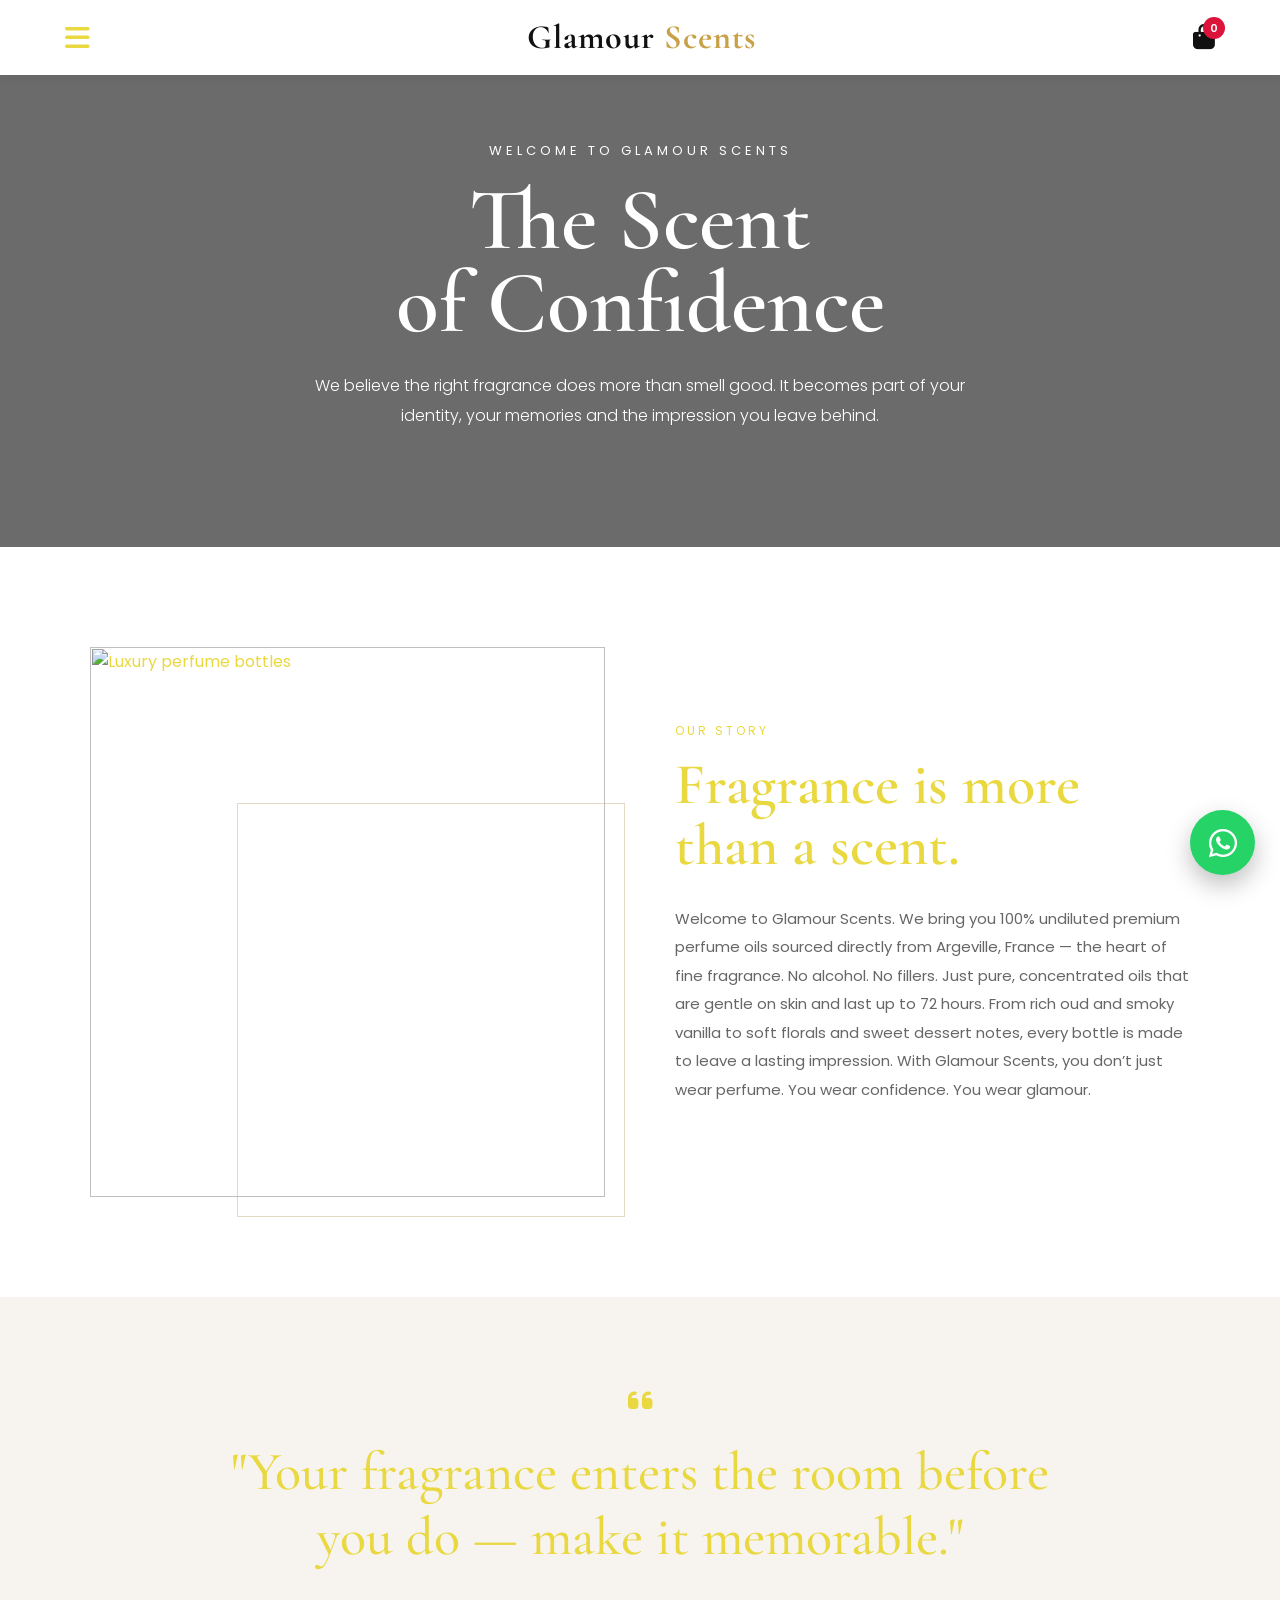
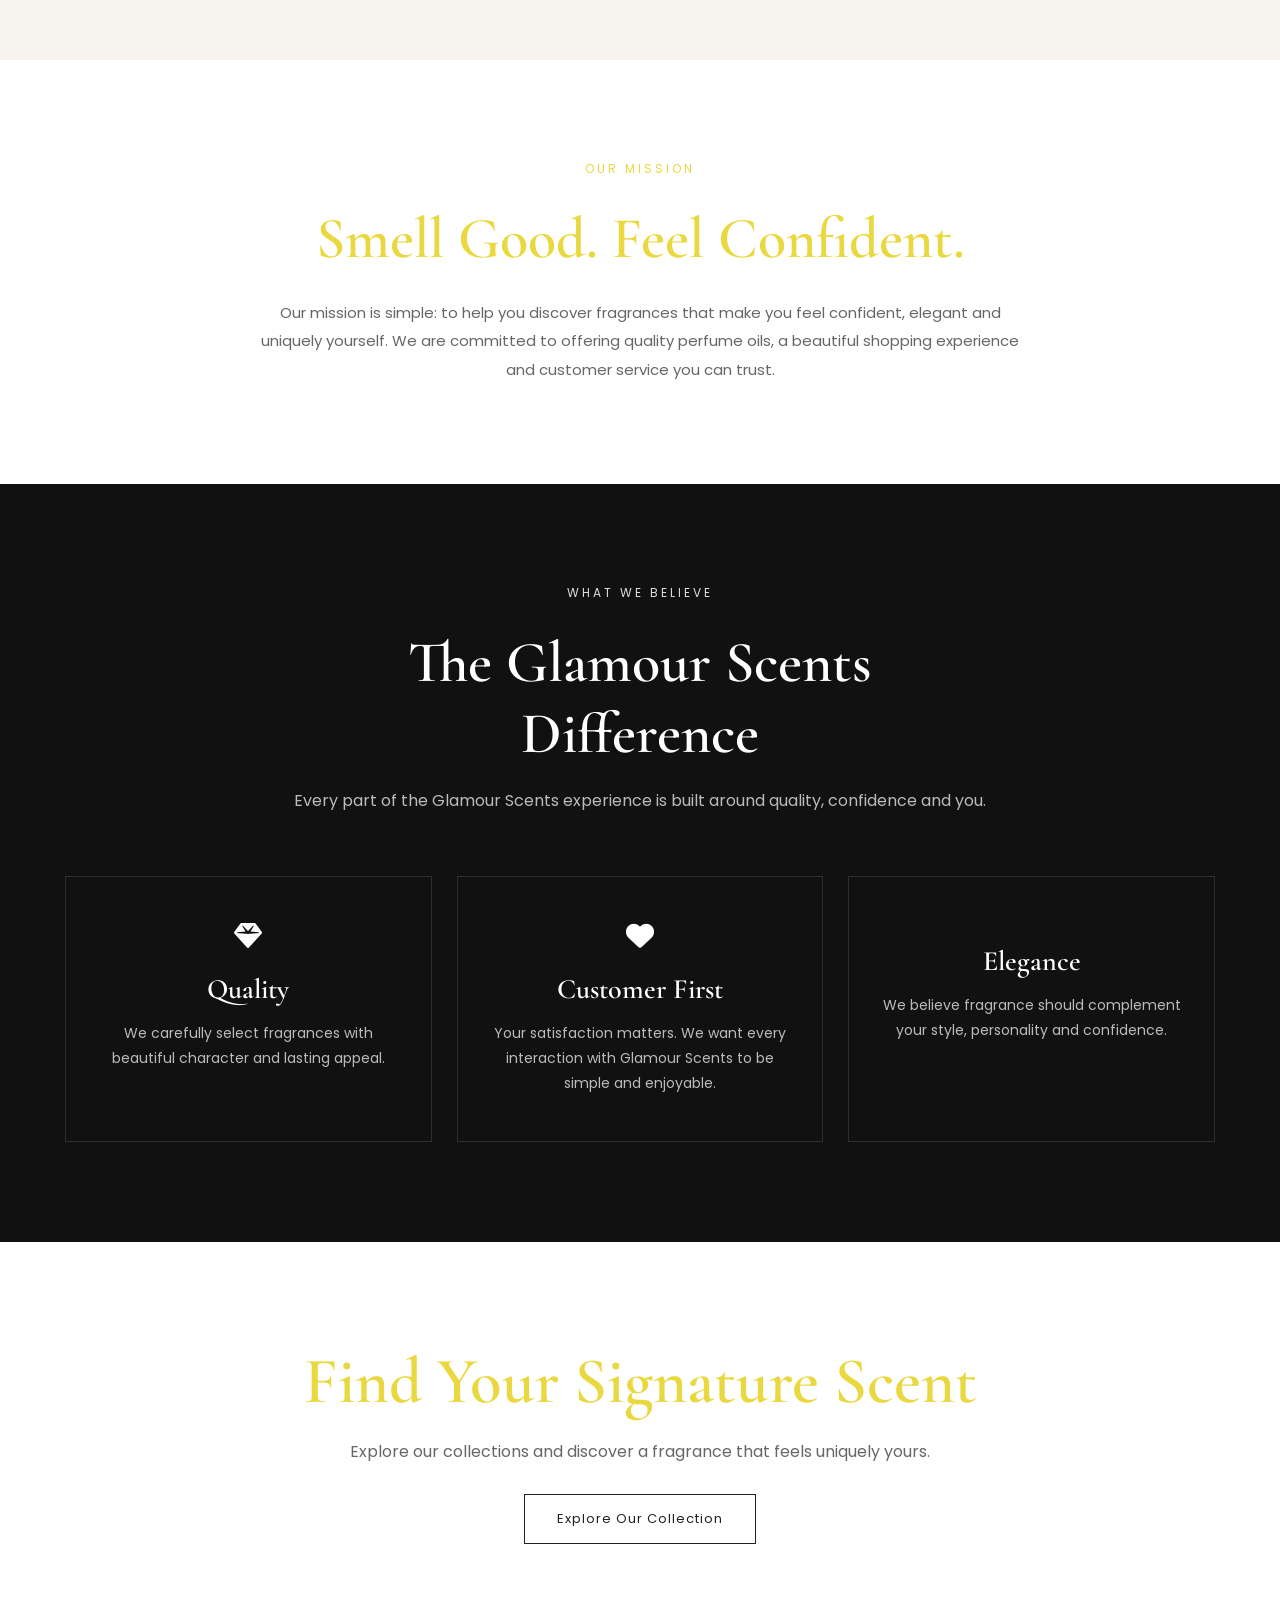
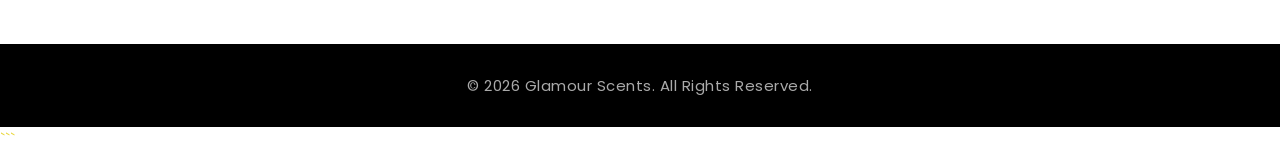
==== commit 96b096fa: "push" ====
--- a/about.html
+++ b/about.html
@@ -494,29 +494,16 @@
             </h2>
 
             <p>
-                At Glamour Scents, we believe fragrance is one of the
-                most personal ways to express yourself.
+                Welcome to Glamour Scents.
+
+We bring you 100% undiluted premium perfume oils sourced directly from Argeville, France — the heart of fine fragrance.
+No alcohol. No fillers. Just pure, concentrated oils that are gentle on skin and last up to 72 hours.
+From rich oud and smoky vanilla to soft florals and sweet dessert notes, every bottle is made to leave a lasting impression.
+
+With Glamour Scents, you don’t just wear perfume.
+You wear confidence. You wear glamour.
             </p>
 
-            <p>
-                A beautiful fragrance can change the way you feel.
-                It can give you confidence before an important meeting,
-                complete your look before a special occasion, or simply
-                make an ordinary day feel a little more special.
-            </p>
-
-            <p>
-                Glamour Scents was created with this belief at heart:
-                everyone deserves access to beautiful fragrances that
-                help them feel confident, elegant and unforgettable.
-            </p>
-
-            <p>
-                Our collection brings together perfume oils inspired by
-                some of the world's finest fragrance styles, giving you
-                the freedom to discover scents that match your personality
-                and your lifestyle.
-            </p>
 
         </div>
 
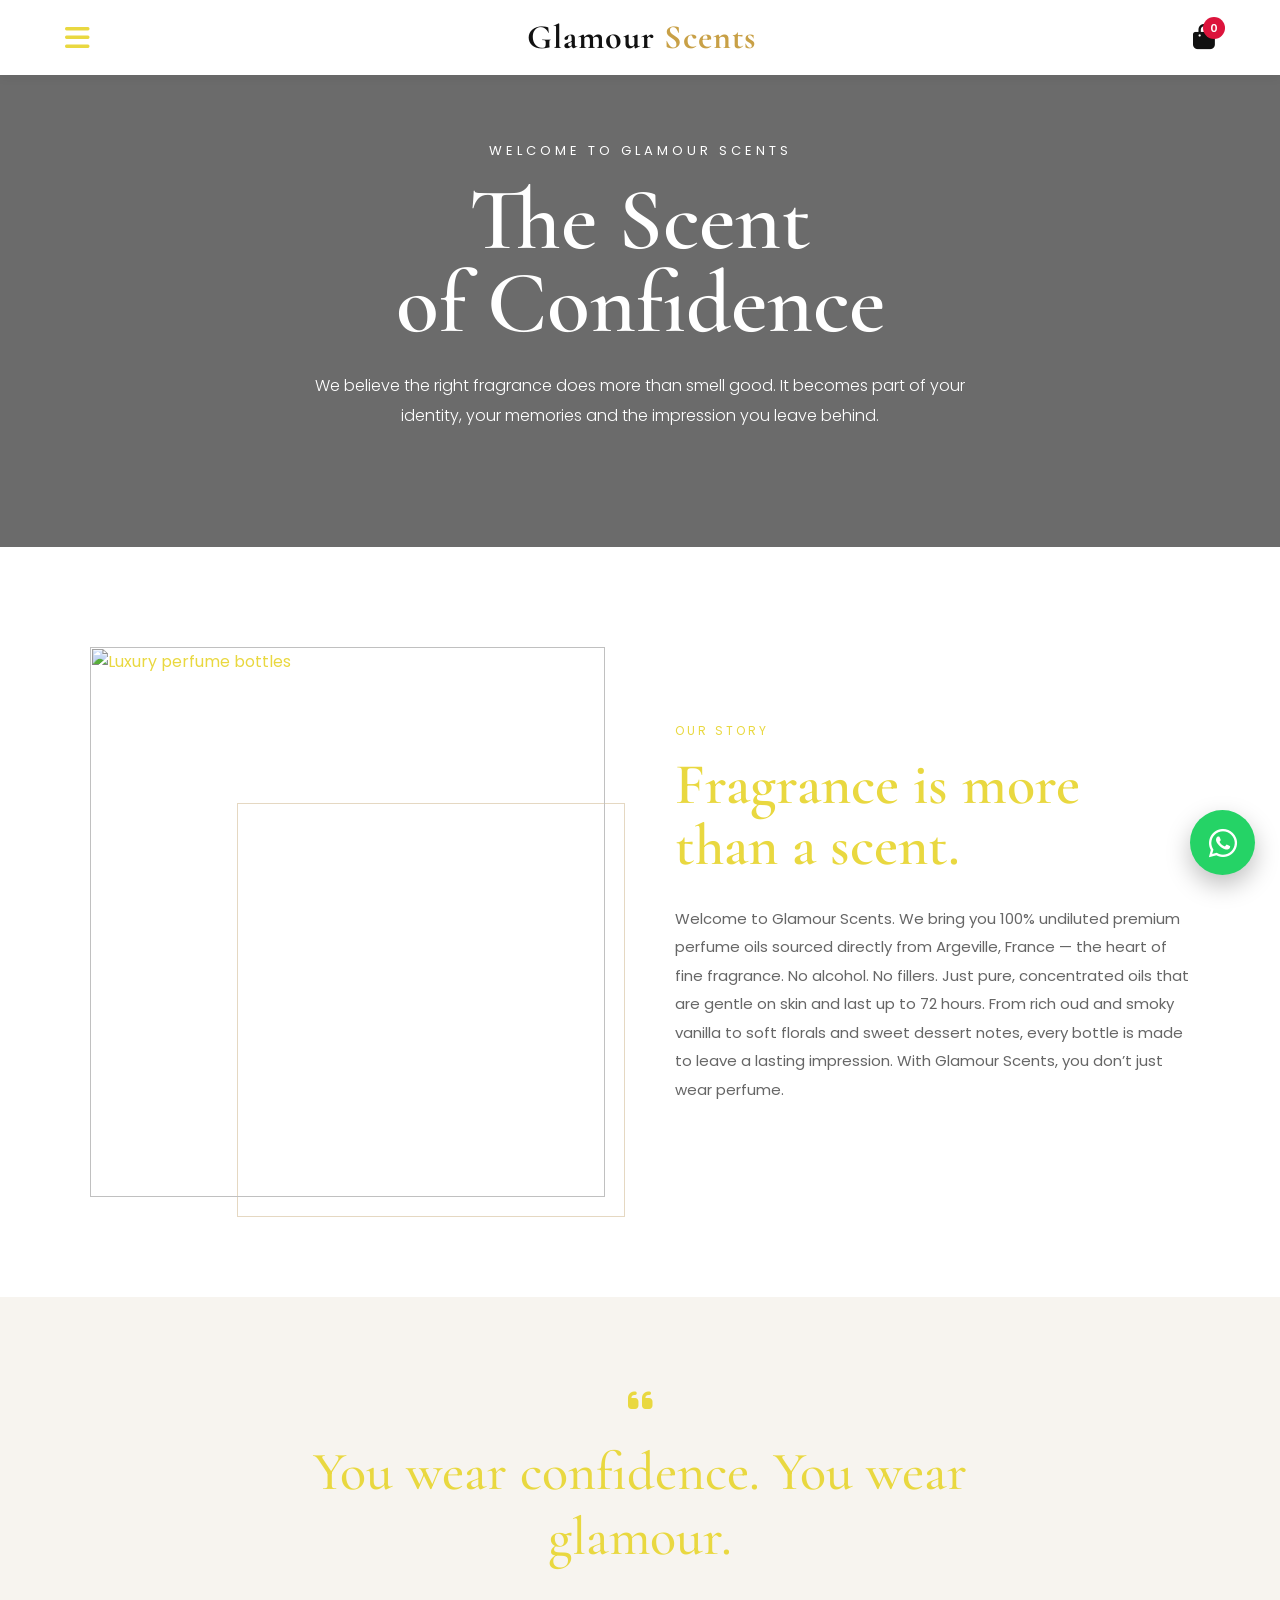
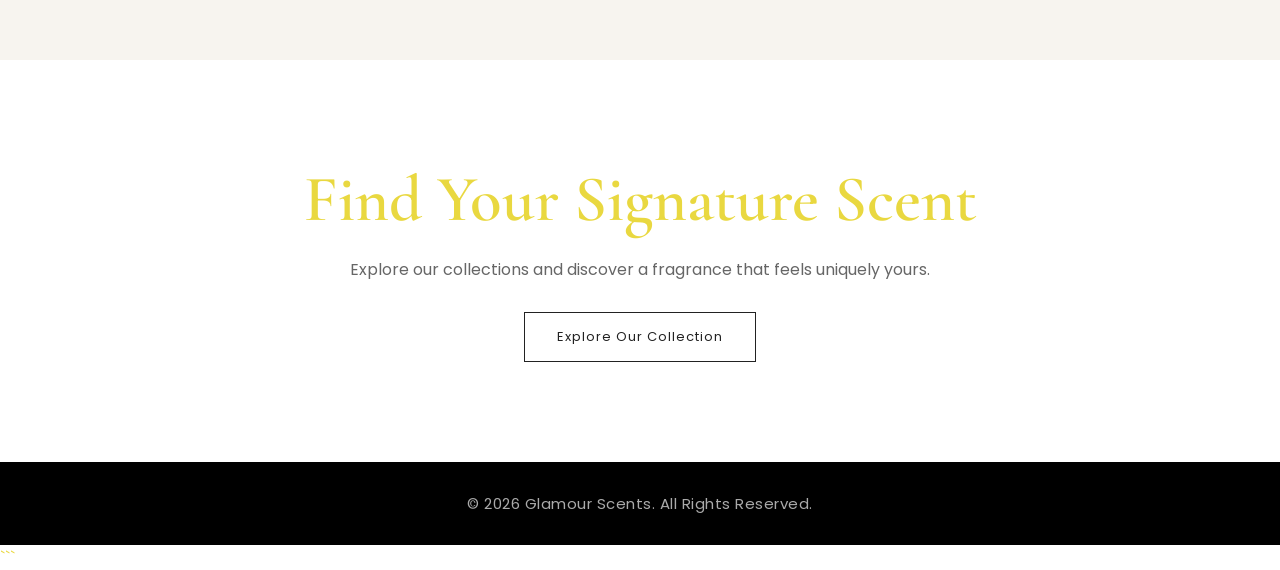
==== commit 651bd642: "push" ====
--- a/about.html
+++ b/about.html
@@ -501,7 +501,7 @@
 From rich oud and smoky vanilla to soft florals and sweet dessert notes, every bottle is made to leave a lasting impression.
 
 With Glamour Scents, you don’t just wear perfume.
-You wear confidence. You wear glamour.
+
             </p>
 
 
@@ -523,8 +523,7 @@
         <i class="fas fa-quote-left"></i>
 
         <h2>
-            "Your fragrance enters the room
-            before you do — make it memorable."
+            You wear confidence. You wear glamour.
         </h2>
 
     </div>
@@ -536,106 +535,14 @@
 OUR MISSION
 ====================== -->
 
-<section class="about-mission">
-
-    <span class="about-label">
-        Our Mission
-    </span>
-
-    <h2>
-        Smell Good. Feel Confident.
-    </h2>
-
-    <p>
-        Our mission is simple: to help you discover fragrances that
-        make you feel confident, elegant and uniquely yourself.
-        We are committed to offering quality perfume oils, a beautiful
-        shopping experience and customer service you can trust.
-    </p>
-
-</section>
+
 
 
 <!-- ======================
 OUR VALUES
 ====================== -->
 
-<section class="about-values">
-
-    <div class="about-values-container">
-
-        <div class="about-values-heading">
-
-            <span class="about-label">
-                What We Believe
-            </span>
-
-            <h2>
-                The Glamour Scents Difference
-            </h2>
-
-            <p>
-                Every part of the Glamour Scents experience is built
-                around quality, confidence and you.
-            </p>
-
-        </div>
-
-
-        <div class="about-values-grid">
-
-            <div class="about-value">
-
-                <i class="fas fa-gem"></i>
-
-                <h3>
-                    Quality
-                </h3>
-
-                <p>
-                    We carefully select fragrances with beautiful
-                    character and lasting appeal.
-                </p>
-
-            </div>
-
-
-            <div class="about-value">
-
-                <i class="fas fa-heart"></i>
-
-                <h3>
-                    Customer First
-                </h3>
-
-                <p>
-                    Your satisfaction matters. We want every interaction
-                    with Glamour Scents to be simple and enjoyable.
-                </p>
-
-            </div>
-
-
-            <div class="about-value">
-
-                <i class="fas fa-sparkles"></i>
-
-                <h3>
-                    Elegance
-                </h3>
-
-                <p>
-                    We believe fragrance should complement your style,
-                    personality and confidence.
-                </p>
-
-            </div>
-
-        </div>
-
-    </div>
-
-</section>
+
 
 
 <!-- ======================
